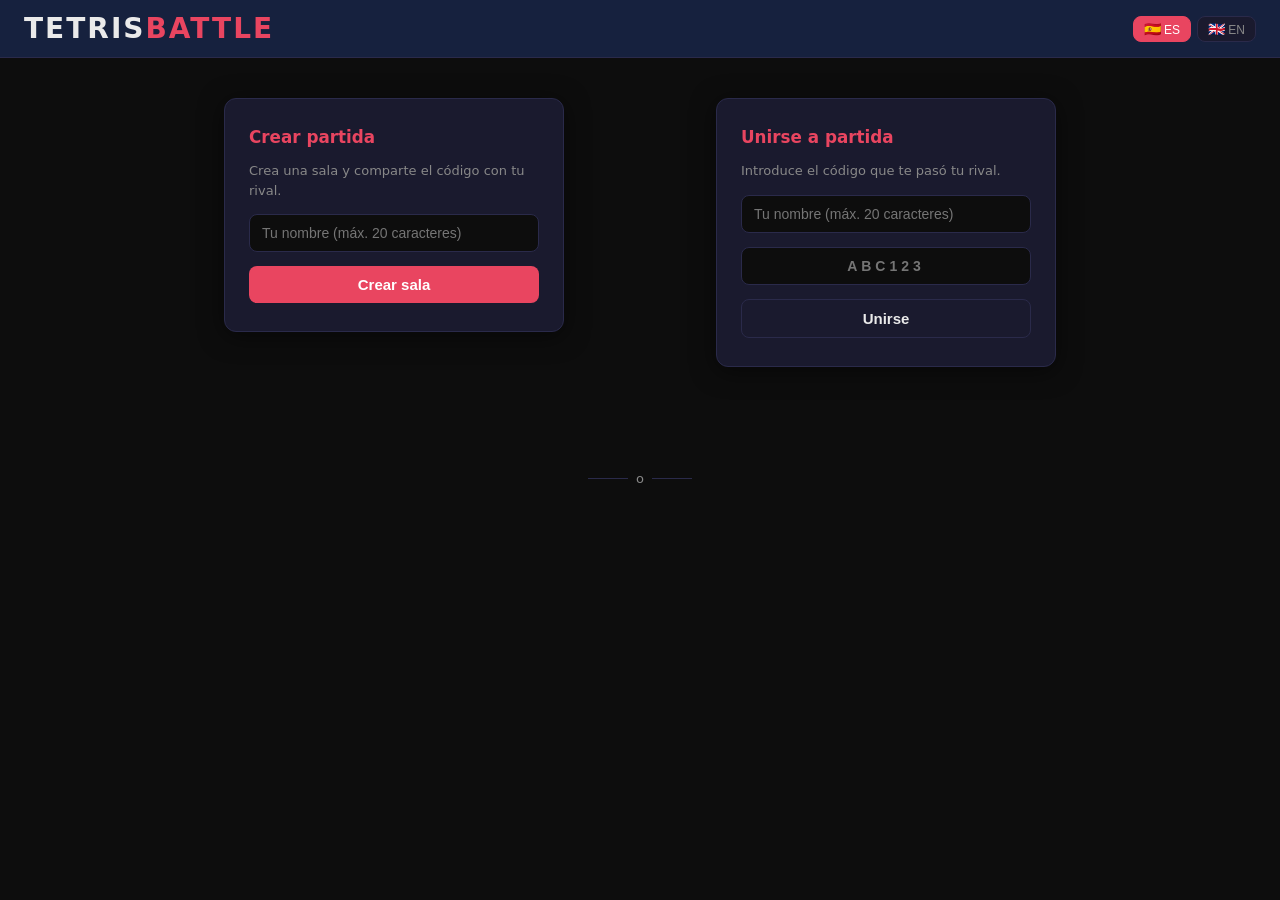
==== static/index.html @ 39d8731e "chore: fix repo root, release v0.1.1 Files were nested under extra tetris-battle/ subfolder in v0.1." ====
<!DOCTYPE html>
<html lang="es">
<head>
  <meta charset="UTF-8" />
  <meta name="viewport" content="width=device-width, initial-scale=1.0" />
  <title>Tetris Battle</title>
  <link rel="stylesheet" href="/static/style.css" />
</head>
<body>
  <header>
    <h1 class="logo">TETRIS<span>BATTLE</span></h1>
    <div class="lang-switcher">
      <button onclick="setLang('es')" id="btn-es" class="lang-btn active">
        <span class="flag">🇪🇸</span> ES
      </button>
      <button onclick="setLang('en')" id="btn-en" class="lang-btn">
        <span class="flag">🇬🇧</span> EN
      </button>
    </div>
  </header>

  <main class="lobby">
    <div class="card" id="section-create">
      <h2 data-i18n="create_title">Crear partida</h2>
      <p data-i18n="create_desc">Crea una sala y comparte el código con tu rival.</p>
      <input type="text" id="create-name" maxlength="20" placeholder="" data-i18n-placeholder="name_placeholder" />
      <button class="btn-primary" onclick="createRoom()" data-i18n="create_btn">Crear sala</button>
      <div id="room-code-box" class="hidden">
        <p data-i18n="share_code">Comparte este código:</p>
        <div class="code-display" id="code-display"></div>
        <p class="waiting-msg" data-i18n="waiting_opponent">Esperando al rival...</p>
        <div class="spinner"></div>
      </div>
    </div>

    <div class="divider"><span data-i18n="or">o</span></div>

    <div class="card" id="section-join">
      <h2 data-i18n="join_title">Unirse a partida</h2>
      <p data-i18n="join_desc">Introduce el código que te pasó tu rival.</p>
      <input type="text" id="join-name" maxlength="20" placeholder="" data-i18n-placeholder="name_placeholder" />
      <input type="text" id="join-code" maxlength="6" placeholder="ABC123" class="code-input" oninput="this.value=this.value.toUpperCase()" />
      <button class="btn-secondary" onclick="joinRoom()" data-i18n="join_btn">Unirse</button>
    </div>
  </main>

  <div id="toast" class="toast hidden"></div>

  <script src="/static/i18n.js"></script>
  <script>
    // Read saved lang
    const savedLang = localStorage.getItem('lang') || 'es';
    setLang(savedLang);

    let ws = null;

    function setLang(lang) {
      localStorage.setItem('lang', lang);
      document.documentElement.lang = lang;
      document.querySelectorAll('[data-i18n]').forEach(el => {
        const key = el.dataset.i18n;
        if (LANG[lang] && LANG[lang][key]) el.textContent = LANG[lang][key];
      });
      document.querySelectorAll('[data-i18n-placeholder]').forEach(el => {
        const key = el.dataset.i18nPlaceholder;
        if (LANG[lang] && LANG[lang][key]) el.placeholder = LANG[lang][key];
      });
      document.getElementById('btn-es').classList.toggle('active', lang === 'es');
      document.getElementById('btn-en').classList.toggle('active', lang === 'en');
    }

    function showToast(msg, type = 'error') {
      const t = document.getElementById('toast');
      t.textContent = msg;
      t.className = `toast ${type}`;
      setTimeout(() => t.classList.add('hidden'), 3000);
    }

    async function createRoom() {
      const name = document.getElementById('create-name').value.trim();
      const lang = localStorage.getItem('lang') || 'es';
      if (!name) { showToast(LANG[lang].error_name); return; }

      try {
        const res = await fetch('/api/rooms', {
          method: 'POST',
          headers: {'Content-Type':'application/json'},
          body: JSON.stringify({ player_name: name })
        });
        const data = await res.json();
        if (!res.ok) { showToast(data.error || 'Error'); return; }

        document.getElementById('code-display').textContent = data.code;
        document.getElementById('room-code-box').classList.remove('hidden');
        document.querySelector('#section-create .btn-primary').disabled = true;
        document.getElementById('create-name').disabled = true;

        connectWS(data.code, name, 1);
      } catch (e) {
        showToast('Error de red');
      }
    }

    async function joinRoom() {
      const name = document.getElementById('join-name').value.trim();
      const code = document.getElementById('join-code').value.trim().toUpperCase();
      const lang = localStorage.getItem('lang') || 'es';
      if (!name) { showToast(LANG[lang].error_name); return; }
      if (code.length !== 6) { showToast(LANG[lang].error_code); return; }

      // Check room exists
      try {
        const res = await fetch(`/api/rooms/${code}`);
        const data = await res.json();
        if (!res.ok) { showToast(LANG[lang].error_room_not_found); return; }
        if (data.state === 'playing' || data.state === 'finished') {
          showToast(LANG[lang].error_room_full); return;
        }
        connectWS(code, name, 2);
      } catch(e) {
        showToast('Error de red');
      }
    }

    function connectWS(code, name, slot) {
      const proto = location.protocol === 'https:' ? 'wss' : 'ws';
      ws = new WebSocket(`${proto}://${location.host}/ws/${code}`);

      ws.onopen = () => {
        ws.send(JSON.stringify({ type: 'join', player_name: name }));
      };

      ws.onmessage = (e) => {
        const msg = JSON.parse(e.data);
        if (msg.type === 'error') {
          showToast(msg.msg);
          ws.close();
        } else if (msg.type === 'joined') {
          // OK, wait for game_start
        } else if (msg.type === 'game_start') {
          // Navigate to game
          sessionStorage.setItem('room_code', code);
          sessionStorage.setItem('player_name', name);
          sessionStorage.setItem('player_slot', msg.from_slot || slot);
          sessionStorage.setItem('player1', msg.player1);
          sessionStorage.setItem('player2', msg.player2);
          ws.close(); // game.html opens its own WS
          window.location.href = `/game?code=${code}&slot=${slot}&name=${encodeURIComponent(name)}`;
        }
      };

      ws.onerror = () => showToast('WebSocket error');
    }
  </script>
</body>
</html>
---- static/style.css ----
/* ─── Reset & Base ─────────────────────────────────────────────────────────── */
*, *::before, *::after { box-sizing: border-box; margin: 0; padding: 0; }

:root {
  --bg:        #0d0d0d;
  --surface:   #1a1a2e;
  --surface2:  #16213e;
  --accent:    #e94560;
  --accent2:   #0f3460;
  --text:      #eaeaea;
  --text-dim:  #888;
  --border:    #2a2a4a;
  --radius:    8px;
  --shadow:    0 4px 24px rgba(0,0,0,0.5);
}

html, body {
  height: 100%;
  background: var(--bg);
  color: var(--text);
  font-family: 'Segoe UI', system-ui, sans-serif;
  font-size: 14px;
  overflow-x: hidden;
}

/* ─── Header ─────────────────────────────────────────────────────────────── */
header {
  display: flex;
  align-items: center;
  justify-content: space-between;
  padding: 12px 24px;
  background: var(--surface2);
  border-bottom: 1px solid var(--border);
  position: sticky;
  top: 0;
  z-index: 100;
}

.logo {
  font-size: 2rem;
  font-weight: 900;
  letter-spacing: 2px;
  color: var(--text);
  text-transform: uppercase;
  user-select: none;
}

.logo span,
.logo-small span {
  color: var(--accent);
}

.logo-small {
  font-size: 1.1rem;
  font-weight: 900;
  letter-spacing: 1px;
  color: var(--text);
  text-decoration: none;
  text-transform: uppercase;
}

/* ─── Language Switcher ──────────────────────────────────────────────────── */
.lang-switcher {
  display: flex;
  gap: 6px;
}

.lang-btn {
  background: var(--surface);
  border: 1px solid var(--border);
  color: var(--text-dim);
  padding: 4px 10px;
  border-radius: var(--radius);
  cursor: pointer;
  font-size: 12px;
  transition: all 0.15s;
}

.lang-btn:hover {
  border-color: var(--accent);
  color: var(--text);
}

.lang-btn.active {
  background: var(--accent);
  border-color: var(--accent);
  color: #fff;
}

.flag { font-size: 14px; }

/* ─── Lobby ──────────────────────────────────────────────────────────────── */
.lobby {
  display: flex;
  flex-direction: column;
  align-items: center;
  gap: 24px;
  padding: 40px 16px;
  min-height: calc(100vh - 60px);
}

@media (min-width: 700px) {
  .lobby {
    flex-direction: row;
    justify-content: center;
    align-items: flex-start;
    flex-wrap: wrap;
  }
}

.card {
  background: var(--surface);
  border: 1px solid var(--border);
  border-radius: 12px;
  padding: 28px 24px;
  width: 100%;
  max-width: 340px;
  display: flex;
  flex-direction: column;
  gap: 14px;
  box-shadow: var(--shadow);
}

.card h2 {
  font-size: 1.2rem;
  font-weight: 700;
  color: var(--accent);
}

.card p {
  color: var(--text-dim);
  font-size: 13px;
  line-height: 1.5;
}

input[type="text"] {
  background: var(--bg);
  border: 1px solid var(--border);
  border-radius: var(--radius);
  color: var(--text);
  padding: 10px 12px;
  font-size: 14px;
  width: 100%;
  outline: none;
  transition: border-color 0.15s;
}

input[type="text"]:focus {
  border-color: var(--accent);
}

.code-input {
  font-size: 22px;
  font-weight: 700;
  letter-spacing: 4px;
  text-align: center;
  text-transform: uppercase;
}

/* ─── Buttons ─────────────────────────────────────────────────────────────── */
.btn-primary, .btn-secondary {
  padding: 10px 20px;
  border-radius: var(--radius);
  font-size: 15px;
  font-weight: 700;
  cursor: pointer;
  border: none;
  transition: all 0.15s;
  width: 100%;
}

.btn-primary {
  background: var(--accent);
  color: #fff;
}

.btn-primary:hover { background: #c73652; }
.btn-primary:disabled { opacity: 0.5; cursor: not-allowed; }

.btn-secondary {
  background: transparent;
  color: var(--text);
  border: 1px solid var(--border);
}

.btn-secondary:hover { border-color: var(--accent); color: var(--accent); }

/* ─── Room Code Display ──────────────────────────────────────────────────── */
.code-display {
  font-size: 2.5rem;
  font-weight: 900;
  letter-spacing: 6px;
  text-align: center;
  color: var(--accent);
  background: var(--bg);
  border: 2px solid var(--accent);
  border-radius: var(--radius);
  padding: 10px;
  user-select: all;
}

.waiting-msg {
  text-align: center;
  color: var(--text-dim);
  font-style: italic;
}

/* ─── Divider ─────────────────────────────────────────────────────────────── */
.divider {
  display: flex;
  align-items: center;
  color: var(--text-dim);
  font-size: 13px;
  gap: 8px;
  align-self: center;
}

.divider::before,
.divider::after {
  content: '';
  display: block;
  width: 40px;
  height: 1px;
  background: var(--border);
}

/* ─── Spinner ─────────────────────────────────────────────────────────────── */
.spinner {
  width: 30px;
  height: 30px;
  border: 3px solid var(--border);
  border-top-color: var(--accent);
  border-radius: 50%;
  animation: spin 0.8s linear infinite;
  margin: 0 auto;
}

@keyframes spin { to { transform: rotate(360deg); } }

/* ─── Toast ───────────────────────────────────────────────────────────────── */
.toast {
  position: fixed;
  bottom: 24px;
  left: 50%;
  transform: translateX(-50%);
  padding: 10px 20px;
  border-radius: var(--radius);
  font-size: 14px;
  z-index: 9999;
  pointer-events: none;
  transition: opacity 0.3s;
}

.toast.error   { background: #c0392b; color: #fff; }
.toast.success { background: #27ae60; color: #fff; }
.toast.hidden  { opacity: 0; }

/* ─── Game Page ───────────────────────────────────────────────────────────── */
.game-page {
  display: flex;
  flex-direction: column;
  height: 100dvh;
  overflow: hidden;
}

.game-page header {
  flex-shrink: 0;
  padding: 8px 16px;
}

/* ─── Settings Bar ────────────────────────────────────────────────────────── */
.settings-bar {
  display: flex;
  align-items: center;
  gap: 8px;
  padding: 4px 16px;
  background: var(--surface2);
  border-bottom: 1px solid var(--border);
  flex-shrink: 0;
  font-size: 12px;
  color: var(--text-dim);
}

.settings-bar select {
  background: var(--bg);
  border: 1px solid var(--border);
  color: var(--text);
  border-radius: 4px;
  padding: 2px 6px;
  font-size: 12px;
}

/* ─── Game Arena ──────────────────────────────────────────────────────────── */
.game-arena {
  flex: 1;
  display: flex;
  align-items: flex-start;
  justify-content: center;
  gap: 16px;
  padding: 12px 8px;
  overflow: hidden;
}

/* ─── Player Panels ───────────────────────────────────────────────────────── */
.player-panel {
  display: flex;
  flex-direction: column;
  gap: 6px;
  align-items: center;
}

.player-info {
  display: flex;
  flex-direction: column;
  gap: 2px;
  align-self: stretch;
  padding: 0 2px;
}

.player-name {
  font-size: 15px;
  font-weight: 700;
  color: var(--accent);
  white-space: nowrap;
  overflow: hidden;
  text-overflow: ellipsis;
  max-width: 220px;
}

.opponent-panel .player-name { color: #6bbfff; }

.player-score,
.player-level,
.player-lines {
  font-size: 12px;
  color: var(--text-dim);
}

/* ─── Board Wrapper ───────────────────────────────────────────────────────── */
.board-wrapper {
  display: flex;
  flex-direction: row;
  align-items: flex-end;
  gap: 4px;
}

.board-canvas {
  display: block;
  border: 2px solid var(--border);
  border-radius: 2px;
  image-rendering: pixelated;
}

.opp-canvas {
  border-color: #2a3a5a;
}

/* ─── Garbage Bar ─────────────────────────────────────────────────────────── */
.garbage-bar {
  width: 8px;
  height: 0;
  min-height: 0;
  max-height: 400px;
  background: #4a4;
  border-radius: 4px;
  transition: height 0.15s, background-color 0.15s;
  align-self: flex-end;
}

.garbage-bar.flash {
  animation: flash-red 0.4s ease;
}

@keyframes flash-red {
  0%   { background: #f55; }
  100% { background: #4a4; }
}

/* ─── Next Pieces Panel ───────────────────────────────────────────────────── */
.next-panel {
  display: flex;
  flex-direction: column;
  align-items: center;
  gap: 4px;
}

.next-label {
  font-size: 10px;
  font-weight: 700;
  letter-spacing: 1px;
  color: var(--text-dim);
}

/* ─── VS Divider ──────────────────────────────────────────────────────────── */
.vs-divider {
  display: flex;
  flex-direction: column;
  align-items: center;
  justify-content: center;
  gap: 16px;
  padding-top: 60px;
  min-width: 40px;
}

.vs-divider > span {
  font-size: 1.6rem;
  font-weight: 900;
  color: var(--text-dim);
  letter-spacing: 2px;
}

/* ─── Combo Display ───────────────────────────────────────────────────────── */
.combo-display {
  font-size: 13px;
  font-weight: 700;
  color: var(--accent);
  text-align: center;
  opacity: 0;
  transition: opacity 0.2s;
  min-height: 20px;
  text-transform: uppercase;
  letter-spacing: 1px;
}

.combo-display.show {
  opacity: 1;
  animation: pop 0.3s ease;
}

@keyframes pop {
  0%   { transform: scale(0.7); }
  60%  { transform: scale(1.2); }
  100% { transform: scale(1); }
}

/* ─── Overlays ────────────────────────────────────────────────────────────── */
.overlay {
  position: fixed;
  inset: 0;
  background: rgba(0,0,0,0.75);
  display: flex;
  align-items: center;
  justify-content: center;
  z-index: 500;
  backdrop-filter: blur(4px);
}

.overlay.hidden { display: none; }

.overlay-box {
  background: var(--surface);
  border: 1px solid var(--border);
  border-radius: 16px;
  padding: 36px 32px;
  text-align: center;
  display: flex;
  flex-direction: column;
  gap: 16px;
  min-width: 280px;
  max-width: 90vw;
  box-shadow: var(--shadow);
}

.overlay-box h2 {
  font-size: 1.5rem;
  font-weight: 800;
  color: var(--accent);
}

.overlay-box p {
  color: var(--text-dim);
  font-size: 14px;
}

/* ─── Countdown ───────────────────────────────────────────────────────────── */
.countdown-box {
  background: transparent;
  border: none;
  box-shadow: none;
}

.countdown-num {
  font-size: 8rem;
  font-weight: 900;
  color: var(--accent);
  line-height: 1;
  animation: pop 0.4s ease;
  text-shadow: 0 0 40px rgba(233,69,96,0.5);
}

/* ─── Mobile Controls ─────────────────────────────────────────────────────── */
.mobile-controls {
  display: none;
  flex-direction: column;
  gap: 6px;
  padding: 8px 12px 12px;
  background: var(--surface2);
  border-top: 1px solid var(--border);
  flex-shrink: 0;
}

.mobile-row {
  display: flex;
  justify-content: center;
  gap: 6px;
}

.ctrl-btn {
  width: 56px;
  height: 52px;
  background: var(--surface);
  border: 1px solid var(--border);
  border-radius: 10px;
  color: var(--text);
  font-size: 20px;
  cursor: pointer;
  user-select: none;
  -webkit-user-select: none;
  touch-action: manipulation;
  display: flex;
  align-items: center;
  justify-content: center;
  transition: background 0.1s;
  -webkit-tap-highlight-color: transparent;
}

.ctrl-btn:active { background: var(--accent2); }

.ctrl-hard {
  background: var(--accent2);
  border-color: var(--accent);
  font-size: 14px;
  font-weight: 700;
}

/* ─── Responsive tweaks ──────────────────────────────────────────────────── */
@media (max-width: 480px) {
  .game-arena {
    gap: 6px;
    padding: 6px 4px;
  }

  .vs-divider {
    min-width: 24px;
    padding-top: 40px;
  }

  .vs-divider > span {
    font-size: 1rem;
  }

  .player-name { font-size: 12px; max-width: 140px; }

  .ctrl-btn { width: 48px; height: 46px; font-size: 18px; }
}

/* ─── Utility ─────────────────────────────────────────────────────────────── */
.hidden { display: none !important; }
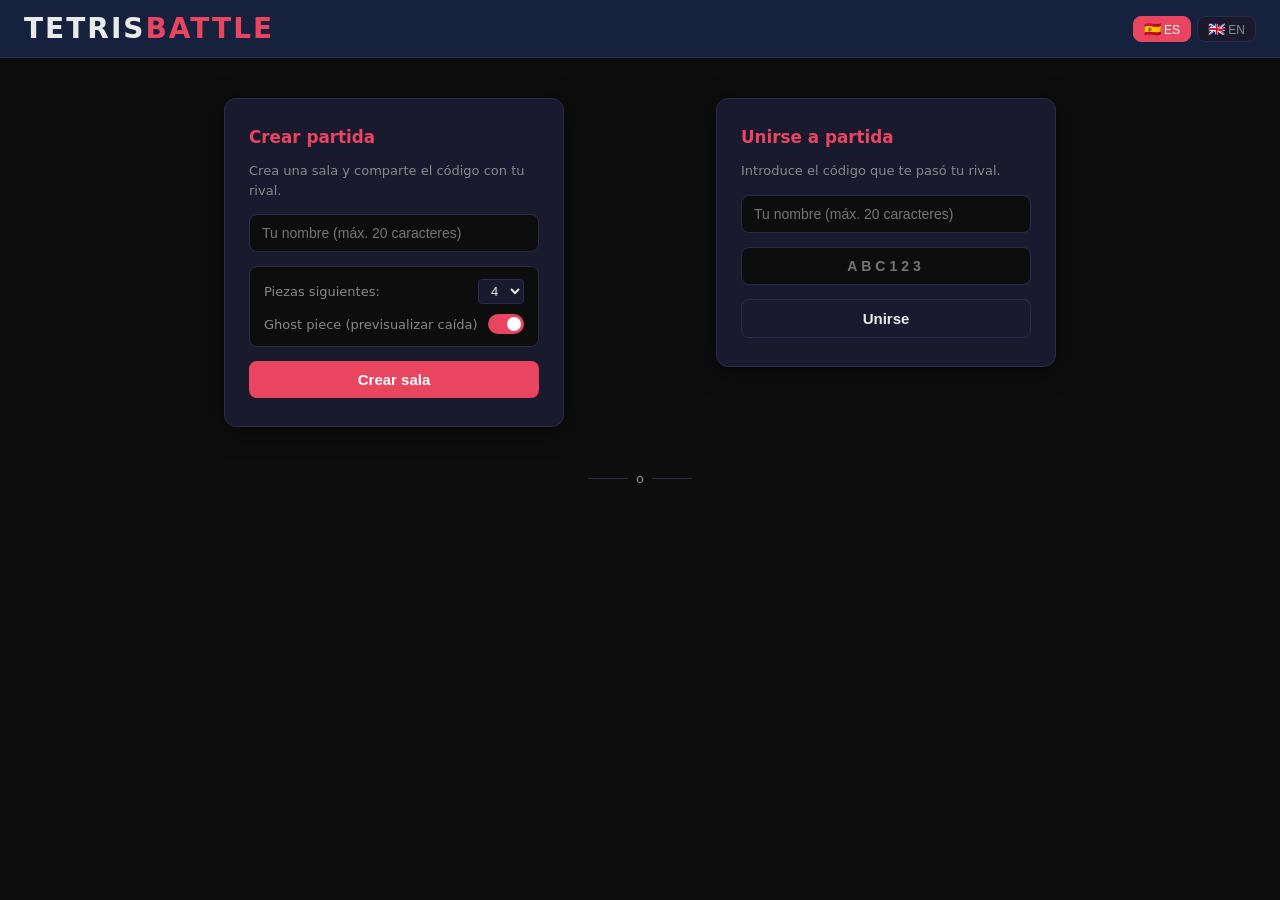
==== commit 56d70d0f: "feat: lobby game options, copy/share code buttons, ghost piece toggle (v0.2.0)" ====
--- a/static/index.html
+++ b/static/index.html
@@ -24,10 +24,32 @@
       <h2 data-i18n="create_title">Crear partida</h2>
       <p data-i18n="create_desc">Crea una sala y comparte el código con tu rival.</p>
       <input type="text" id="create-name" maxlength="20" placeholder="" data-i18n-placeholder="name_placeholder" />
+
+      <!-- Game options -->
+      <div class="game-options">
+        <div class="option-row">
+          <label for="next-count-select" data-i18n="next_pieces_label">Piezas siguientes:</label>
+          <select id="next-count-select">
+            <option value="0">0</option>
+            <option value="1">1</option>
+            <option value="4" selected>4</option>
+          </select>
+        </div>
+        <div class="option-row">
+          <label for="ghost-toggle" data-i18n="ghost_label">Ghost piece (previsualizar caída)</label>
+          <input type="checkbox" id="ghost-toggle" checked class="toggle-check" />
+        </div>
+      </div>
+
       <button class="btn-primary" onclick="createRoom()" data-i18n="create_btn">Crear sala</button>
+
       <div id="room-code-box" class="hidden">
         <p data-i18n="share_code">Comparte este código:</p>
         <div class="code-display" id="code-display"></div>
+        <div class="code-actions">
+          <button class="btn-icon" onclick="copyCode()" id="btn-copy" data-i18n="copy_code_btn">Copiar</button>
+          <button class="btn-icon btn-icon-share" onclick="shareCode()" id="btn-share" data-i18n="share_code_btn">Compartir</button>
+        </div>
         <p class="waiting-msg" data-i18n="waiting_opponent">Esperando al rival...</p>
         <div class="spinner"></div>
       </div>
@@ -52,7 +74,26 @@
     const savedLang = localStorage.getItem('lang') || 'es';
     setLang(savedLang);
 
+    // Restore saved options
+    const savedNext = localStorage.getItem('next_count') || '4';
+    const savedGhost = localStorage.getItem('ghost_piece') !== 'false';
+    document.getElementById('next-count-select').value = savedNext;
+    document.getElementById('ghost-toggle').checked = savedGhost;
+
+    // Persist option changes
+    document.getElementById('next-count-select').addEventListener('change', function() {
+      localStorage.setItem('next_count', this.value);
+    });
+    document.getElementById('ghost-toggle').addEventListener('change', function() {
+      localStorage.setItem('ghost_piece', this.checked ? 'true' : 'false');
+    });
+
     let ws = null;
+    let currentCode = '';
+    let currentSlot = 1;
+    let currentName = '';
+    let currentNext = 4;
+    let currentGhost = true;
 
     function setLang(lang) {
       localStorage.setItem('lang', lang);
@@ -81,6 +122,11 @@
       const lang = localStorage.getItem('lang') || 'es';
       if (!name) { showToast(LANG[lang].error_name); return; }
 
+      currentNext  = parseInt(document.getElementById('next-count-select').value);
+      currentGhost = document.getElementById('ghost-toggle').checked;
+      currentName  = name;
+      currentSlot  = 1;
+
       try {
         const res = await fetch('/api/rooms', {
           method: 'POST',
@@ -90,10 +136,13 @@
         const data = await res.json();
         if (!res.ok) { showToast(data.error || 'Error'); return; }
 
+        currentCode = data.code;
         document.getElementById('code-display').textContent = data.code;
         document.getElementById('room-code-box').classList.remove('hidden');
         document.querySelector('#section-create .btn-primary').disabled = true;
         document.getElementById('create-name').disabled = true;
+        document.getElementById('next-count-select').disabled = true;
+        document.getElementById('ghost-toggle').disabled = true;
 
         connectWS(data.code, name, 1);
       } catch (e) {
@@ -108,7 +157,13 @@
       if (!name) { showToast(LANG[lang].error_name); return; }
       if (code.length !== 6) { showToast(LANG[lang].error_code); return; }
 
-      // Check room exists
+      currentName = name;
+      currentSlot = 2;
+      currentCode = code;
+      // Join uses whatever options are in localStorage (or defaults)
+      currentNext  = parseInt(localStorage.getItem('next_count') || '4');
+      currentGhost = localStorage.getItem('ghost_piece') !== 'false';
+
       try {
         const res = await fetch(`/api/rooms/${code}`);
         const data = await res.json();
@@ -138,18 +193,55 @@
         } else if (msg.type === 'joined') {
           // OK, wait for game_start
         } else if (msg.type === 'game_start') {
-          // Navigate to game
           sessionStorage.setItem('room_code', code);
           sessionStorage.setItem('player_name', name);
           sessionStorage.setItem('player_slot', msg.from_slot || slot);
           sessionStorage.setItem('player1', msg.player1);
           sessionStorage.setItem('player2', msg.player2);
-          ws.close(); // game.html opens its own WS
-          window.location.href = `/game?code=${code}&slot=${slot}&name=${encodeURIComponent(name)}`;
+          ws.close();
+          const ghostParam = currentGhost ? '1' : '0';
+          window.location.href = `/game?code=${code}&slot=${slot}&name=${encodeURIComponent(name)}&next=${currentNext}&ghost=${ghostParam}`;
         }
       };
 
       ws.onerror = () => showToast('WebSocket error');
+    }
+
+    // ─── Copy & Share ─────────────────────────────────────────────────────────
+    function copyCode() {
+      if (!currentCode) return;
+      navigator.clipboard.writeText(currentCode).then(() => {
+        showToast(t('copied_ok'), 'success');
+      }).catch(() => {
+        // fallback: select the element text
+        const el = document.getElementById('code-display');
+        const range = document.createRange();
+        range.selectNode(el);
+        window.getSelection().removeAllRanges();
+        window.getSelection().addRange(range);
+        document.execCommand('copy');
+        window.getSelection().removeAllRanges();
+        showToast(t('copied_ok'), 'success');
+      });
+    }
+
+    function shareCode() {
+      if (!currentCode) return;
+      const lang = localStorage.getItem('lang') || 'es';
+      const shareData = {
+        title: LANG[lang].share_title,
+        text:  `${LANG[lang].share_text} ${currentCode}`,
+        url:   window.location.origin
+      };
+      if (navigator.share) {
+        navigator.share(shareData).catch(() => {});
+      } else {
+        // Fallback: copy the full share text + URL to clipboard
+        const text = `${shareData.text}\n${shareData.url}`;
+        navigator.clipboard.writeText(text).then(() => {
+          showToast(t('copied_ok'), 'success');
+        }).catch(() => {});
+      }
     }
   </script>
 </body>
--- a/static/style.css
+++ b/static/style.css
@@ -255,6 +255,112 @@
 .toast.success { background: #27ae60; color: #fff; }
 .toast.hidden  { opacity: 0; }
 
+/* ─── Game Options (lobby card) ──────────────────────────────────────────── */
+.game-options {
+  display: flex;
+  flex-direction: column;
+  gap: 10px;
+  background: var(--bg);
+  border: 1px solid var(--border);
+  border-radius: var(--radius);
+  padding: 12px 14px;
+}
+
+.option-row {
+  display: flex;
+  align-items: center;
+  justify-content: space-between;
+  gap: 10px;
+  font-size: 13px;
+  color: var(--text-dim);
+}
+
+.option-row label {
+  flex: 1;
+  cursor: pointer;
+  user-select: none;
+}
+
+.option-row select {
+  background: var(--surface);
+  border: 1px solid var(--border);
+  color: var(--text);
+  border-radius: 4px;
+  padding: 3px 8px;
+  font-size: 13px;
+  cursor: pointer;
+}
+
+/* Toggle checkbox styled as a switch */
+.toggle-check {
+  appearance: none;
+  -webkit-appearance: none;
+  width: 36px;
+  height: 20px;
+  background: var(--border);
+  border-radius: 10px;
+  cursor: pointer;
+  position: relative;
+  flex-shrink: 0;
+  transition: background 0.2s;
+}
+
+.toggle-check::after {
+  content: '';
+  position: absolute;
+  width: 14px;
+  height: 14px;
+  background: #fff;
+  border-radius: 50%;
+  top: 3px;
+  left: 3px;
+  transition: left 0.2s;
+}
+
+.toggle-check:checked {
+  background: var(--accent);
+}
+
+.toggle-check:checked::after {
+  left: 19px;
+}
+
+/* ─── Code Actions (copy / share) ────────────────────────────────────────── */
+.code-actions {
+  display: flex;
+  gap: 8px;
+  justify-content: center;
+}
+
+.btn-icon {
+  flex: 1;
+  padding: 8px 12px;
+  border-radius: var(--radius);
+  font-size: 13px;
+  font-weight: 600;
+  cursor: pointer;
+  border: 1px solid var(--border);
+  background: var(--surface2);
+  color: var(--text);
+  transition: all 0.15s;
+}
+
+.btn-icon:hover {
+  border-color: var(--accent);
+  color: var(--accent);
+}
+
+.btn-icon-share {
+  background: var(--accent2);
+  border-color: var(--accent);
+  color: var(--text);
+}
+
+.btn-icon-share:hover {
+  background: var(--accent);
+  color: #fff;
+}
+
 /* ─── Game Page ───────────────────────────────────────────────────────────── */
 .game-page {
   display: flex;
@@ -266,28 +372,6 @@
 .game-page header {
   flex-shrink: 0;
   padding: 8px 16px;
-}
-
-/* ─── Settings Bar ────────────────────────────────────────────────────────── */
-.settings-bar {
-  display: flex;
-  align-items: center;
-  gap: 8px;
-  padding: 4px 16px;
-  background: var(--surface2);
-  border-bottom: 1px solid var(--border);
-  flex-shrink: 0;
-  font-size: 12px;
-  color: var(--text-dim);
-}
-
-.settings-bar select {
-  background: var(--bg);
-  border: 1px solid var(--border);
-  color: var(--text);
-  border-radius: 4px;
-  padding: 2px 6px;
-  font-size: 12px;
 }
 
 /* ─── Game Arena ──────────────────────────────────────────────────────────── */
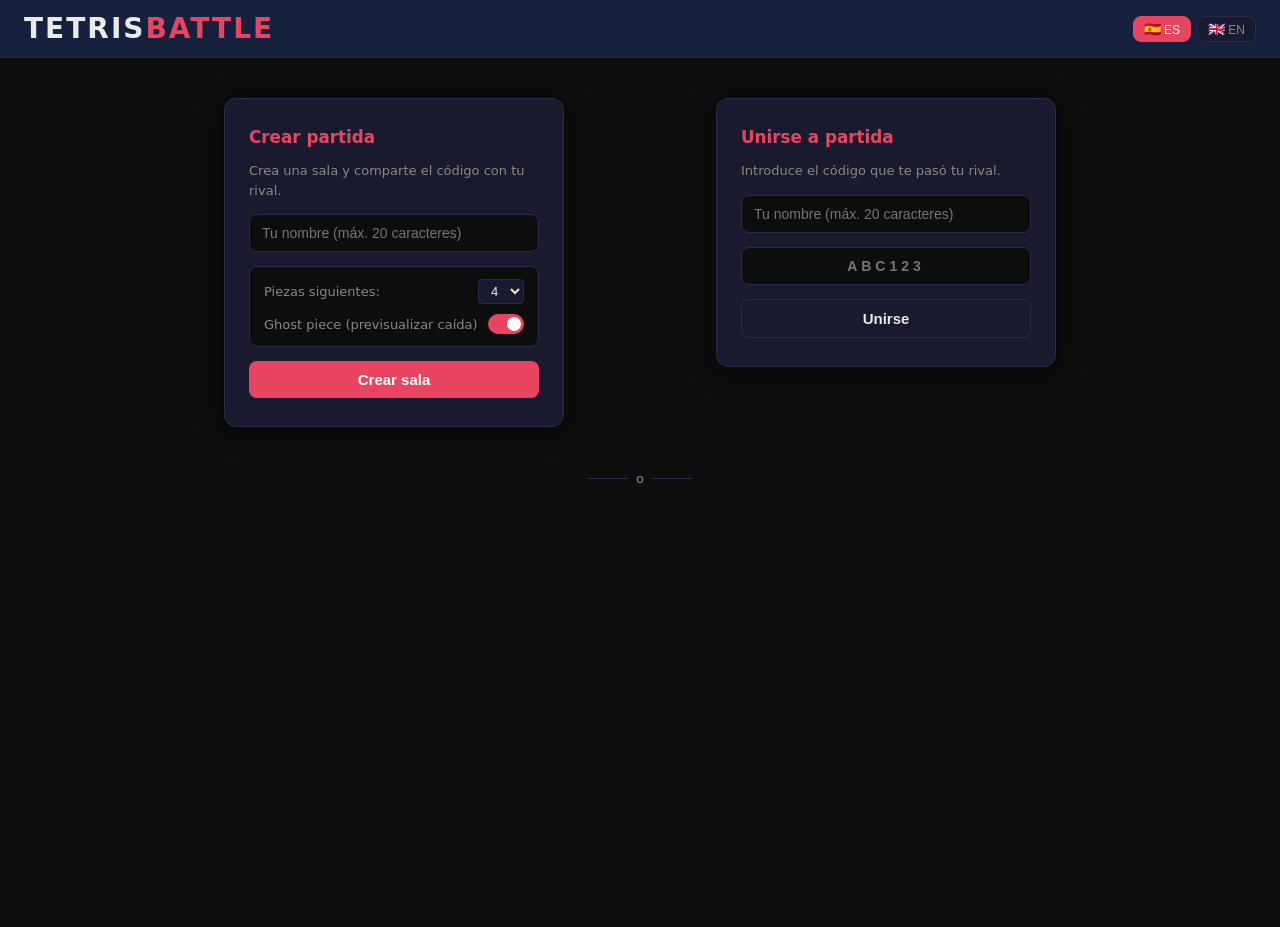
==== commit e23efe14: "fix: single home button, visible piece spawn, version footer (v0.2.1)" ====
--- a/static/index.html
+++ b/static/index.html
@@ -67,6 +67,7 @@
   </main>
 
   <div id="toast" class="toast hidden"></div>
+  <footer class="app-footer">v0.2.1</footer>
 
   <script src="/static/i18n.js"></script>
   <script>
--- a/static/style.css
+++ b/static/style.css
@@ -638,5 +638,15 @@
   .ctrl-btn { width: 48px; height: 46px; font-size: 18px; }
 }
 
+/* ─── Footer ──────────────────────────────────────────────────────────────── */
+.app-footer {
+  text-align: center;
+  padding: 8px;
+  font-size: 11px;
+  color: var(--text-dim);
+  opacity: 0.5;
+  flex-shrink: 0;
+}
+
 /* ─── Utility ─────────────────────────────────────────────────────────────── */
 .hidden { display: none !important; }
